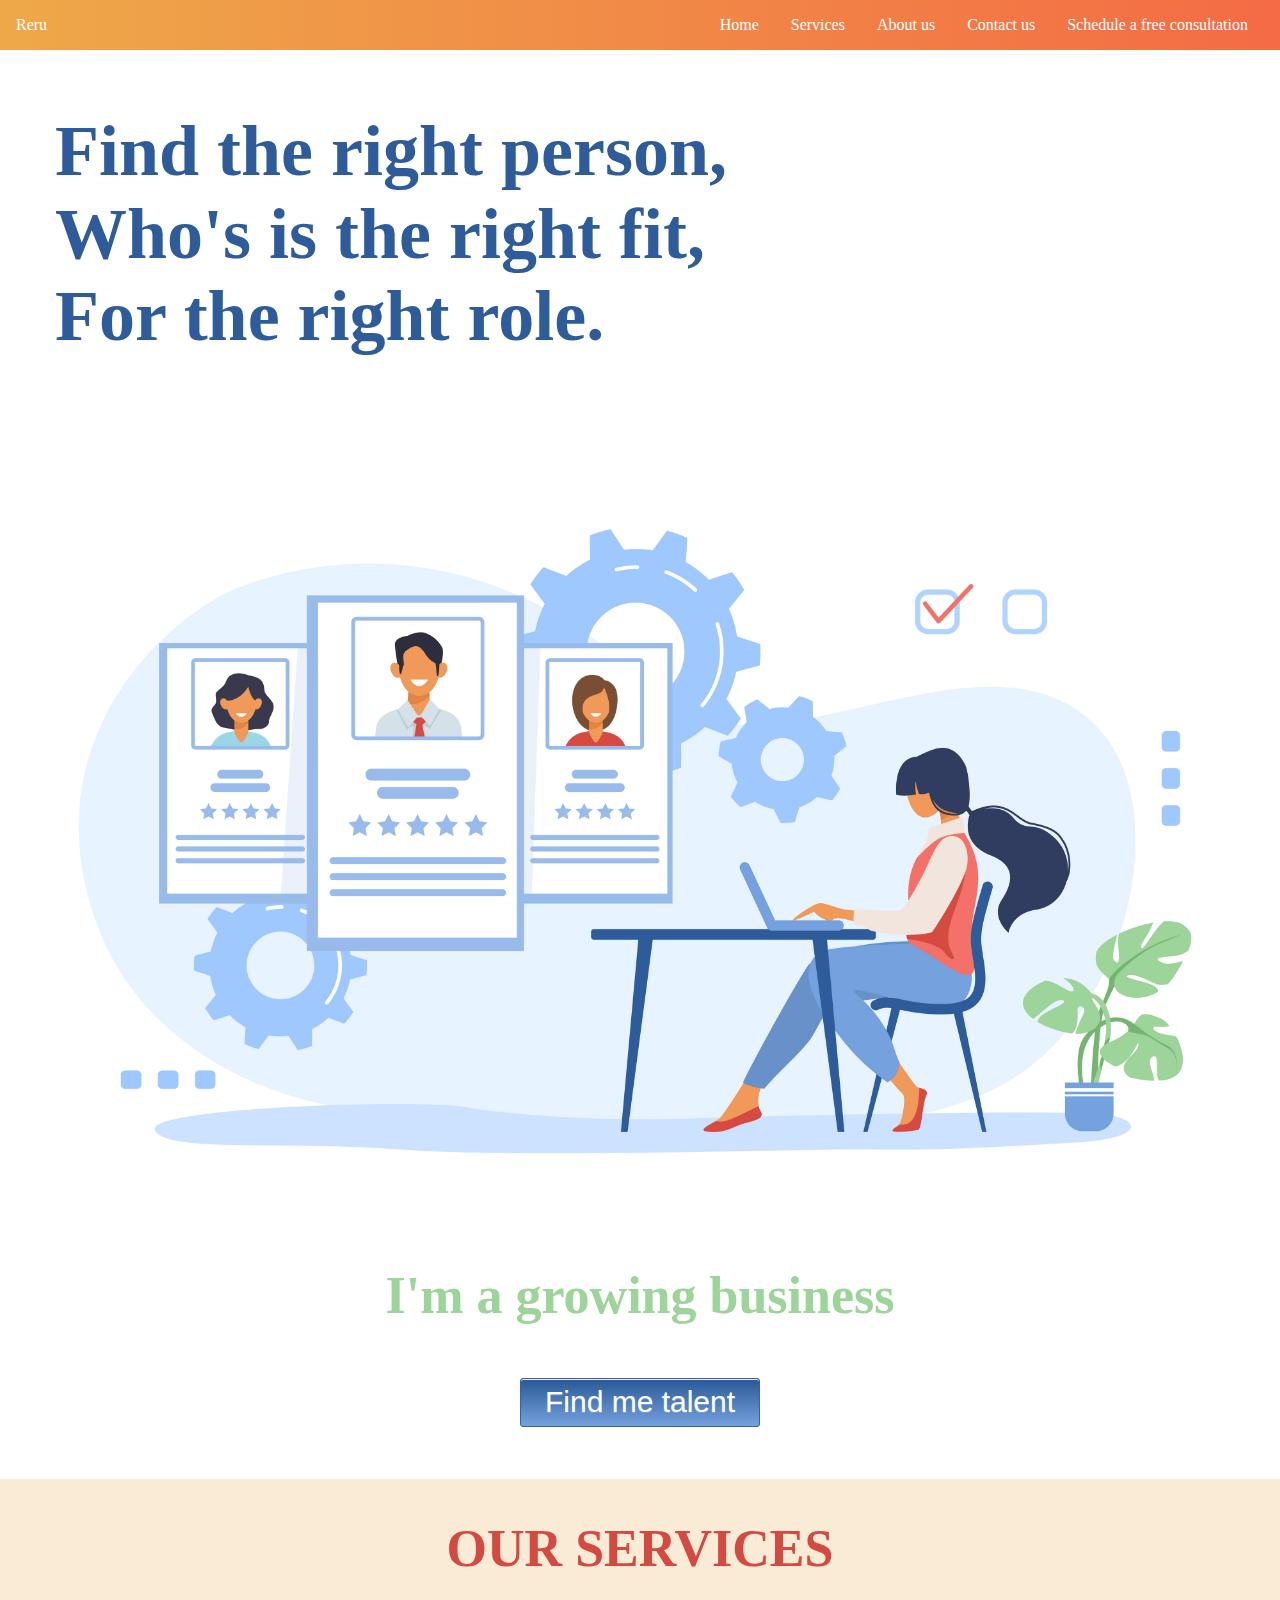
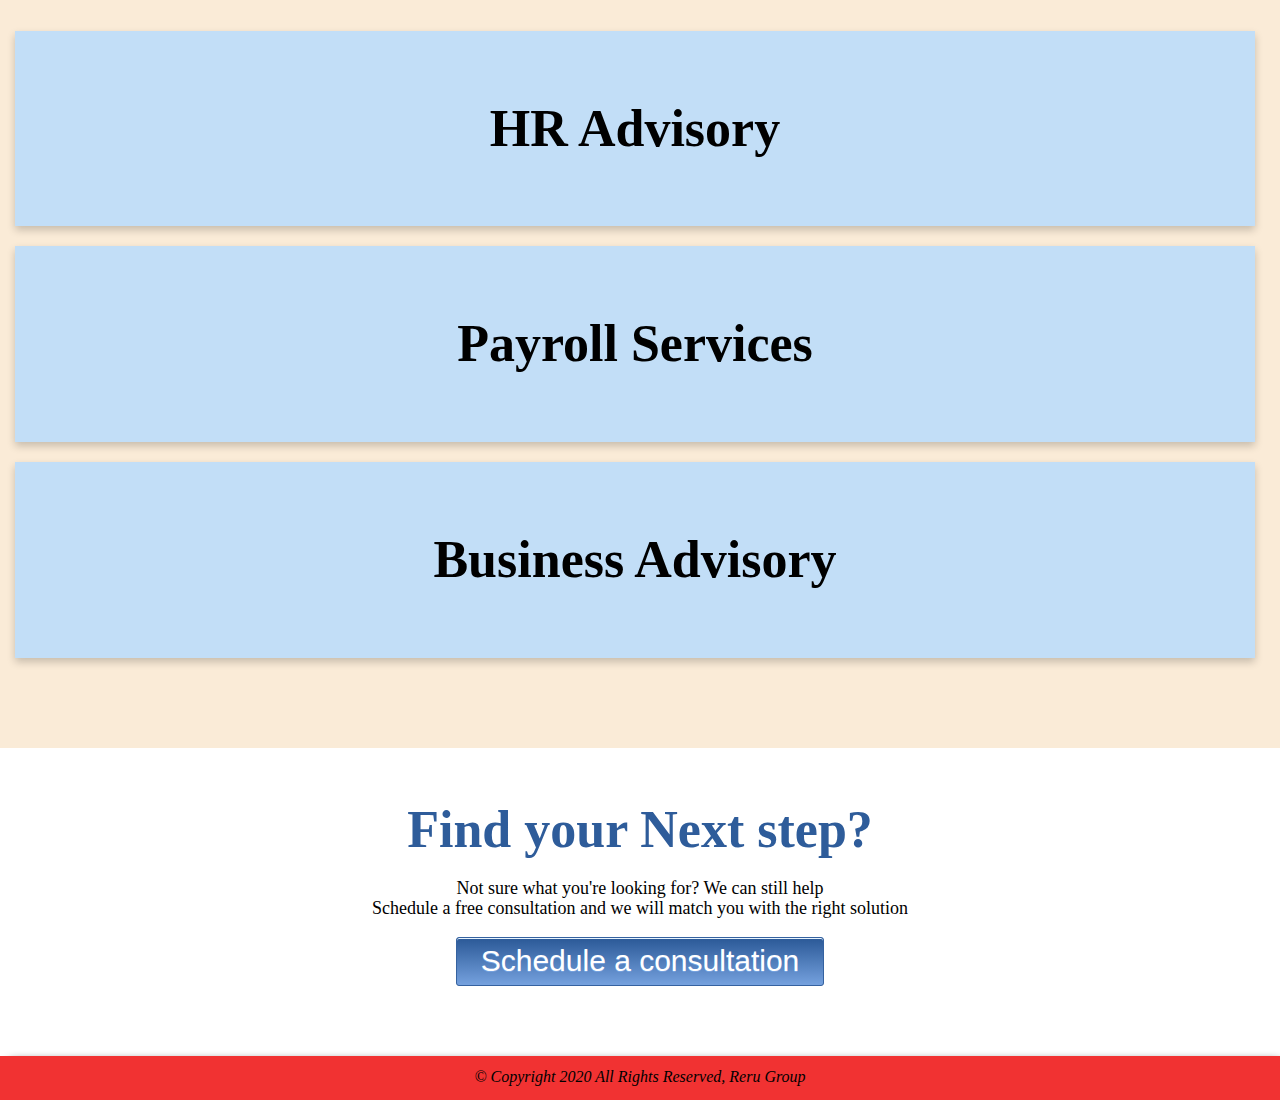
==== hr.html @ c689a2c9 "First commit" ====
<DOCTYPE html!>
    <!--[if lt IE 7]>      <html class="no-js lt-ie9 lt-ie8 lt-ie7"> <![endif]-->
    <!--[if IE 7]>         <html class="no-js lt-ie9 lt-ie8"> <![endif]-->
    <!--[if IE 8]>         <html class="no-js lt-ie9"> <![endif]-->
    <!--[if gt IE 8]><!-->
    <html>
    <!--<![endif]-->

    <head>
        <meta charset="utf-8">

        <link rel="stylesheet" type="text/css" href="./css/true.css">
    </head>

    <body>
        <!--[if lt IE 7]>
            <p class="browsehappy">You are using an <strong>outdated</strong> browser. Please <a href="#">upgrade your browser</a> to improve your experience.</p>
        <![endif]-->
        <header>
            <section class="top-nav">
                <div>
                    Reru
                </div>
                <input id="menu-toggle" type="checkbox" />
                <label class='menu-button-container' for="menu-toggle">
								<div class='menu-button'></div>
							</label>
                <ul class="menu">
                    <li>Home</li>
                    <li>Services</li>
                    <li>About us</li>
                    <li>Contact us</li>
                    <!---->
                    <li>Schedule a free consultation</li>

                </ul>
            </section>


        </header>
        <main>
            <div class="copy-image">
                <div class="row">
                    <div class="column">
                        <h2 class="big">Find the right person,<br>Who's is the right fit,<br>For the right role.</h2>

                    </div>
                    <div class="column">
                        <img src="./media/4565.jpg" class="profile" alt="fosi">

                    </div>
                </div>

            </div>
            <div class="middle">
                <h3 class="grow">I'm a growing business</h3>
                <a href="#" class="myButton">Find me talent</a>
            </div>

            <div class="services">
                <h3 class="middle serve">OUR SERVICES</h3>
                <div class="row hr">
                    <div class="column2">
                        <div class="card">
                            <h3>HR Advisory</h3>
                        </div>
                    </div>
                    <div class="column2">
                        <div class="card">
                            <h3>Payroll Services</h3>
                        </div>
                    </div>
                    <div class="column2">
                        <div class="card">
                            <h3>Business Advisory</h3>
                        </div>
                    </div>
                </div>


            </div>
            <div class="middle steps hr">

                <h3>Find your Next step?</h3>
                <p>Not sure what you're looking for? We can still help<br> Schedule a free consultation and we will match you with the right solution
                </p>
                <a href="#" class="myButton">Schedule a consultation</a>


            </div>
            <div></div>
        </main>
        <footer>
            <address>&copy; Copyright 2020 All Rights Reserved, Reru Group </address>
        </footer>

    </body>

    </html>
---- css/true.css ----
/*! normalize.css v8.0.1 | MIT License | github.com/necolas/normalize.css */
        /* Document
   ========================================================================== */
        /**
 * 1. Correct the line height in all browsers.
 * 2. Prevent adjustments of font size after orientation changes in iOS.
 */
        
        html {
            line-height: 1.15;
            /* 1 */
            -webkit-text-size-adjust: 100%;
            /* 2 */
        }
        /* Sections
   ========================================================================== */
        /**
 * Remove the margin in all browsers.
 */
        
        body {
            margin: 0;
        }
        /**
 * Render the `main` element consistently in IE.
 */
        
        main {
            display: block;
        }
        /**
 * Correct the font size and margin on `h1` elements within `section` and
 * `article` contexts in Chrome, Firefox, and Safari.
 */
        
        h1 {
            font-size: 2em;
            margin: 0.67em 0;
        }
        /* Grouping content
   ========================================================================== */
        /**
 * 1. Add the correct box sizing in Firefox.
 * 2. Show the overflow in Edge and IE.
 */
        
        hr {
            box-sizing: content-box;
            /* 1 */
            height: 0;
            /* 1 */
            overflow: visible;
            /* 2 */
        }
        /**
 * 1. Correct the inheritance and scaling of font size in all browsers.
 * 2. Correct the odd `em` font sizing in all browsers.
 */
        
        pre {
            font-family: monospace, monospace;
            /* 1 */
            font-size: 1em;
            /* 2 */
        }
        /* Text-level semantics
   ========================================================================== */
        /**
 * Remove the gray background on active links in IE 10.
 */
        
        a {
            background-color: transparent;
        }
        /**
 * 1. Remove the bottom border in Chrome 57-
 * 2. Add the correct text decoration in Chrome, Edge, IE, Opera, and Safari.
 */
        
        abbr[title] {
            border-bottom: none;
            /* 1 */
            text-decoration: underline;
            /* 2 */
            text-decoration: underline dotted;
            /* 2 */
        }
        /**
 * Add the correct font weight in Chrome, Edge, and Safari.
 */
        
        b,
        strong {
            font-weight: bolder;
        }
        /**
 * 1. Correct the inheritance and scaling of font size in all browsers.
 * 2. Correct the odd `em` font sizing in all browsers.
 */
        
        code,
        kbd,
        samp {
            font-family: monospace, monospace;
            /* 1 */
            font-size: 1em;
            /* 2 */
        }
        /**
 * Add the correct font size in all browsers.
 */
        
        small {
            font-size: 80%;
        }
        /**
 * Prevent `sub` and `sup` elements from affecting the line height in
 * all browsers.
 */
        
        sub,
        sup {
            font-size: 75%;
            line-height: 0;
            position: relative;
            vertical-align: baseline;
        }
        
        sub {
            bottom: -0.25em;
        }
        
        sup {
            top: -0.5em;
        }
        /* Embedded content
   ========================================================================== */
        /**
 * Remove the border on images inside links in IE 10.
 */
        
        img {
            border-style: none;
        }
        /* Forms
   ========================================================================== */
        /**
 * 1. Change the font styles in all browsers.
 * 2. Remove the margin in Firefox and Safari.
 */
        
        button,
        input,
        optgroup,
        select,
        textarea {
            font-family: inherit;
            /* 1 */
            font-size: 100%;
            /* 1 */
            line-height: 1.15;
            /* 1 */
            margin: 0;
            /* 2 */
        }
        /**
 * Show the overflow in IE.
 * 1. Show the overflow in Edge.
 */
        
        button,
        input {
            /* 1 */
            overflow: visible;
        }
        /**
 * Remove the inheritance of text transform in Edge, Firefox, and IE.
 * 1. Remove the inheritance of text transform in Firefox.
 */
        
        button,
        select {
            /* 1 */
            text-transform: none;
        }
        /**
 * Correct the inability to style clickable types in iOS and Safari.
 */
        
        button,
        [type="button"],
        [type="reset"],
        [type="submit"] {
            -webkit-appearance: button;
        }
        /**
 * Remove the inner border and padding in Firefox.
 */
        
        button::-moz-focus-inner,
        [type="button"]::-moz-focus-inner,
        [type="reset"]::-moz-focus-inner,
        [type="submit"]::-moz-focus-inner {
            border-style: none;
            padding: 0;
        }
        /**
 * Restore the focus styles unset by the previous rule.
 */
        
        button:-moz-focusring,
        [type="button"]:-moz-focusring,
        [type="reset"]:-moz-focusring,
        [type="submit"]:-moz-focusring {
            outline: 1px dotted ButtonText;
        }
        /**
 * Correct the padding in Firefox.
 */
        
        fieldset {
            padding: 0.35em 0.75em 0.625em;
        }
        /**
 * 1. Correct the text wrapping in Edge and IE.
 * 2. Correct the color inheritance from `fieldset` elements in IE.
 * 3. Remove the padding so developers are not caught out when they zero out
 *    `fieldset` elements in all browsers.
 */
        
        legend {
            box-sizing: border-box;
            /* 1 */
            color: inherit;
            /* 2 */
            display: table;
            /* 1 */
            max-width: 100%;
            /* 1 */
            padding: 0;
            /* 3 */
            white-space: normal;
            /* 1 */
        }
        /**
 * Add the correct vertical alignment in Chrome, Firefox, and Opera.
 */
        
        progress {
            vertical-align: baseline;
        }
        /**
 * Remove the default vertical scrollbar in IE 10+.
 */
        
        textarea {
            overflow: auto;
        }
        /**
 * 1. Add the correct box sizing in IE 10.
 * 2. Remove the padding in IE 10.
 */
        
        [type="checkbox"],
        [type="radio"] {
            box-sizing: border-box;
            /* 1 */
            padding: 0;
            /* 2 */
        }
        /**
 * Correct the cursor style of increment and decrement buttons in Chrome.
 */
        
        [type="number"]::-webkit-inner-spin-button,
        [type="number"]::-webkit-outer-spin-button {
            height: auto;
        }
        /**
 * 1. Correct the odd appearance in Chrome and Safari.
 * 2. Correct the outline style in Safari.
 */
        
        [type="search"] {
            -webkit-appearance: textfield;
            /* 1 */
            outline-offset: -2px;
            /* 2 */
        }
        /**
 * Remove the inner padding in Chrome and Safari on macOS.
 */
        
        [type="search"]::-webkit-search-decoration {
            -webkit-appearance: none;
        }
        /**
 * 1. Correct the inability to style clickable types in iOS and Safari.
 * 2. Change font properties to `inherit` in Safari.
 */
        
         ::-webkit-file-upload-button {
            -webkit-appearance: button;
            /* 1 */
            font: inherit;
            /* 2 */
        }
        /* Interactive
   ========================================================================== */
        /*
 * Add the correct display in Edge, IE 10+, and Firefox.
 */
        
        details {
            display: block;
        }
        /*
 * Add the correct display in all browsers.
 */
        
        summary {
            display: list-item;
        }
        /* Misc
   ========================================================================== */
        /**
 * Add the correct display in IE 10+.
 */
        
        template {
            display: none;
        }
        /**
 * Add the correct display in IE 10.
 */
        
        [hidden] {
            display: none;
        }
        
        header {
            background-color: #ffffff;
            font: 'Open Sans', sans-serif;
        }
        
        @import url(https://fonts.googleapis.com/css?family=Raleway);
        h2 {
            vertical-align: center;
            text-align: left;
            padding-left: 60px;
            font-size: 72px;
        }
        
        html,
        body {
            margin: 0;
            height: 100%;
        }
        
        * {
            font-family: "Raleway";
            box-sizing: border-box;
        }
        
        .top-nav {
            display: flex;
            flex-direction: row;
            align-items: center;
            justify-content: space-between;
            background-color: #00BAF0;
            background: linear-gradient(to left, #f46b45, #eea849);
            /* W3C, IE 10+/ Edge, Firefox 16+, Chrome 26+, Opera 12+, Safari 7+ */
            color: #FFF;
            height: 50px;
            padding: 1em;
        }
        
        .menu {
            display: flex;
            flex-direction: row;
            list-style-type: none;
            margin: 0;
            padding: 0;
        }
        
        .menu>li {
            margin: 0 1rem;
        }
        
        .menu-button-container {
            display: none;
            height: 100%;
            width: 30px;
            cursor: pointer;
            flex-direction: column;
            justify-content: center;
            align-items: center;
        }
        
        #menu-toggle {
            display: none;
        }
        
        .menu-button,
        .menu-button::before,
        .menu-button::after {
            display: block;
            background-color: #fff;
            position: absolute;
            height: 4px;
            width: 30px;
            transition: transform 400ms cubic-bezier(0.23, 1, 0.32, 1);
            border-radius: 2px;
        }
        
        .menu-button::before {
            content: '';
            margin-top: -8px;
        }
        
        .menu-button::after {
            content: '';
            margin-top: 8px;
        }
        
        #menu-toggle:checked+.menu-button-container .menu-button::before {
            margin-top: 0px;
            transform: rotate(405deg);
        }
        
        #menu-toggle:checked+.menu-button-container .menu-button {
            background: rgba(255, 255, 255, 0);
        }
        
        #menu-toggle:checked+.menu-button-container .menu-button::after {
            margin-top: 0px;
            transform: rotate(-405deg);
        }
        
        @media (min-width: 768px) and (max-width: 1024px) {
            .menu-button-container {
                display: flex;
            }
            .menu {
                position: absolute;
                top: 0;
                margin-top: 50px;
                left: 0;
                flex-direction: column;
                width: 100%;
                justify-content: center;
                align-items: center;
            }
            #menu-toggle~.menu li {
                height: 0;
                margin: 0;
                padding: 0;
                border: 0;
                transition: height 400ms cubic-bezier(0.23, 1, 0.32, 1);
            }
            #menu-toggle:checked~.menu li {
                border: 1px solid #333;
                height: 2.5em;
                padding: 0.5em;
                transition: height 400ms cubic-bezier(0.23, 1, 0.32, 1);
            }
            .menu>li {
                display: flex;
                justify-content: center;
                margin: 0;
                padding: 0.5em 0;
                width: 100%;
                color: white;
                background-color: #222;
            }
            .menu>li:not(:last-child) {
                border-bottom: 1px solid #444;
            }
        }
        
        .row {
            display: flex;
            flex-direction: row;
            flex-wrap: wrap;
            width: 100%;
        }
        
        .column {
            display: flex;
            flex-direction: column;
            flex-basis: 100%;
            grid-gap: 5px;
        }
        
        img.profile {
            float: right;
            max-width: 100%;
            padding-top: 65px;
        }
        
        h3 {
            font-size: 52px;
        }
        
        .middle {
            text-align: center;
        }
        
        .column2 {
            float: left;
            width: 33%;
            padding: 0 20px;
        }
        /* Remove extra left and right margins, due to padding in columns */
        
        .row {
            margin: 0 -5px;
        }
        /* Clear floats after the columns */
        
        .row:after {
            content: "";
            display: table;
            clear: both;
        }
        /* Style the counter cards */
        
        .card {
            box-shadow: 0 4px 8px 0 rgba(0, 0, 0, 0.2);
            /* this adds the "card" effect */
            padding: 16px;
            text-align: center;
            background-color: #c2def7;
        }
        /* Responsive columns - one column layout (vertical) on small screens */
        
        @media only screen and (min-width: 481px) {
            .column2 {
                width: 100%;
                display: block;
                margin-bottom: 20px;
            }
            .column {
                flex: unset;
            }
            img.profile {
                max-width: 100%;
            }
        }
        
        @media only screen and (min-width: 1281px) {
            img.profile {
                max-width: 65%;
            }
            .column {
                flex: 1;
            }
            .column2 {
                float: left;
                width: 33%;
                padding: 0 20px;
            }
        }
        
        div.steps>h3 {
            margin-block-end: 0.3em;
            color: #2e5c9a;
        }
        
        .big {
            color: #2e5c9a;
        }
        
        .myButton {
            box-shadow: inset 0px 1px 0px 0px #e7f3fe;
            background: linear-gradient(to bottom, #2e5c9a 5%, #75a1de 100%);
            background-color: #2e5c9a;
            border-radius: 3px;
            border: 1px solid #3562a0;
            display: inline-block;
            cursor: pointer;
            color: #ffffff;
            font-family: Arial;
            font-size: 30px;
            padding: 6px 24px;
            text-decoration: none;
            text-shadow: 0px 1px 0px #75a1de;
        }
        
        .myButton:hover {
            background: linear-gradient(to bottom, #bc3315 5%, #d0451b 100%);
            background-color: #bc3315;
        }
        
        .myButton:active {
            position: relative;
            top: 1px;
        }
        
        .grow {
            color: #9cd49a;
        }
        
        .serve {
            color: #d44a40;
            padding-top: 40px;
        }
        
        .services {
            background-color: antiquewhite;
        }
        
        .hr {
            padding-bottom: 70px;
        }
        
        footer {
            width: 100%;
            background: #336699;
            float: left;
            margin: 0 0 .5% 0;
            border-radius: 10px;
            box-shadow: 5px 5px 10px #202020
        }
        
        address {
            font-size: 16px;
            text-align: center;
            color: #000000;
            padding: 1% 0;
            background-color: #f13232;
        }
        
        p {
            font-size: large;
        }
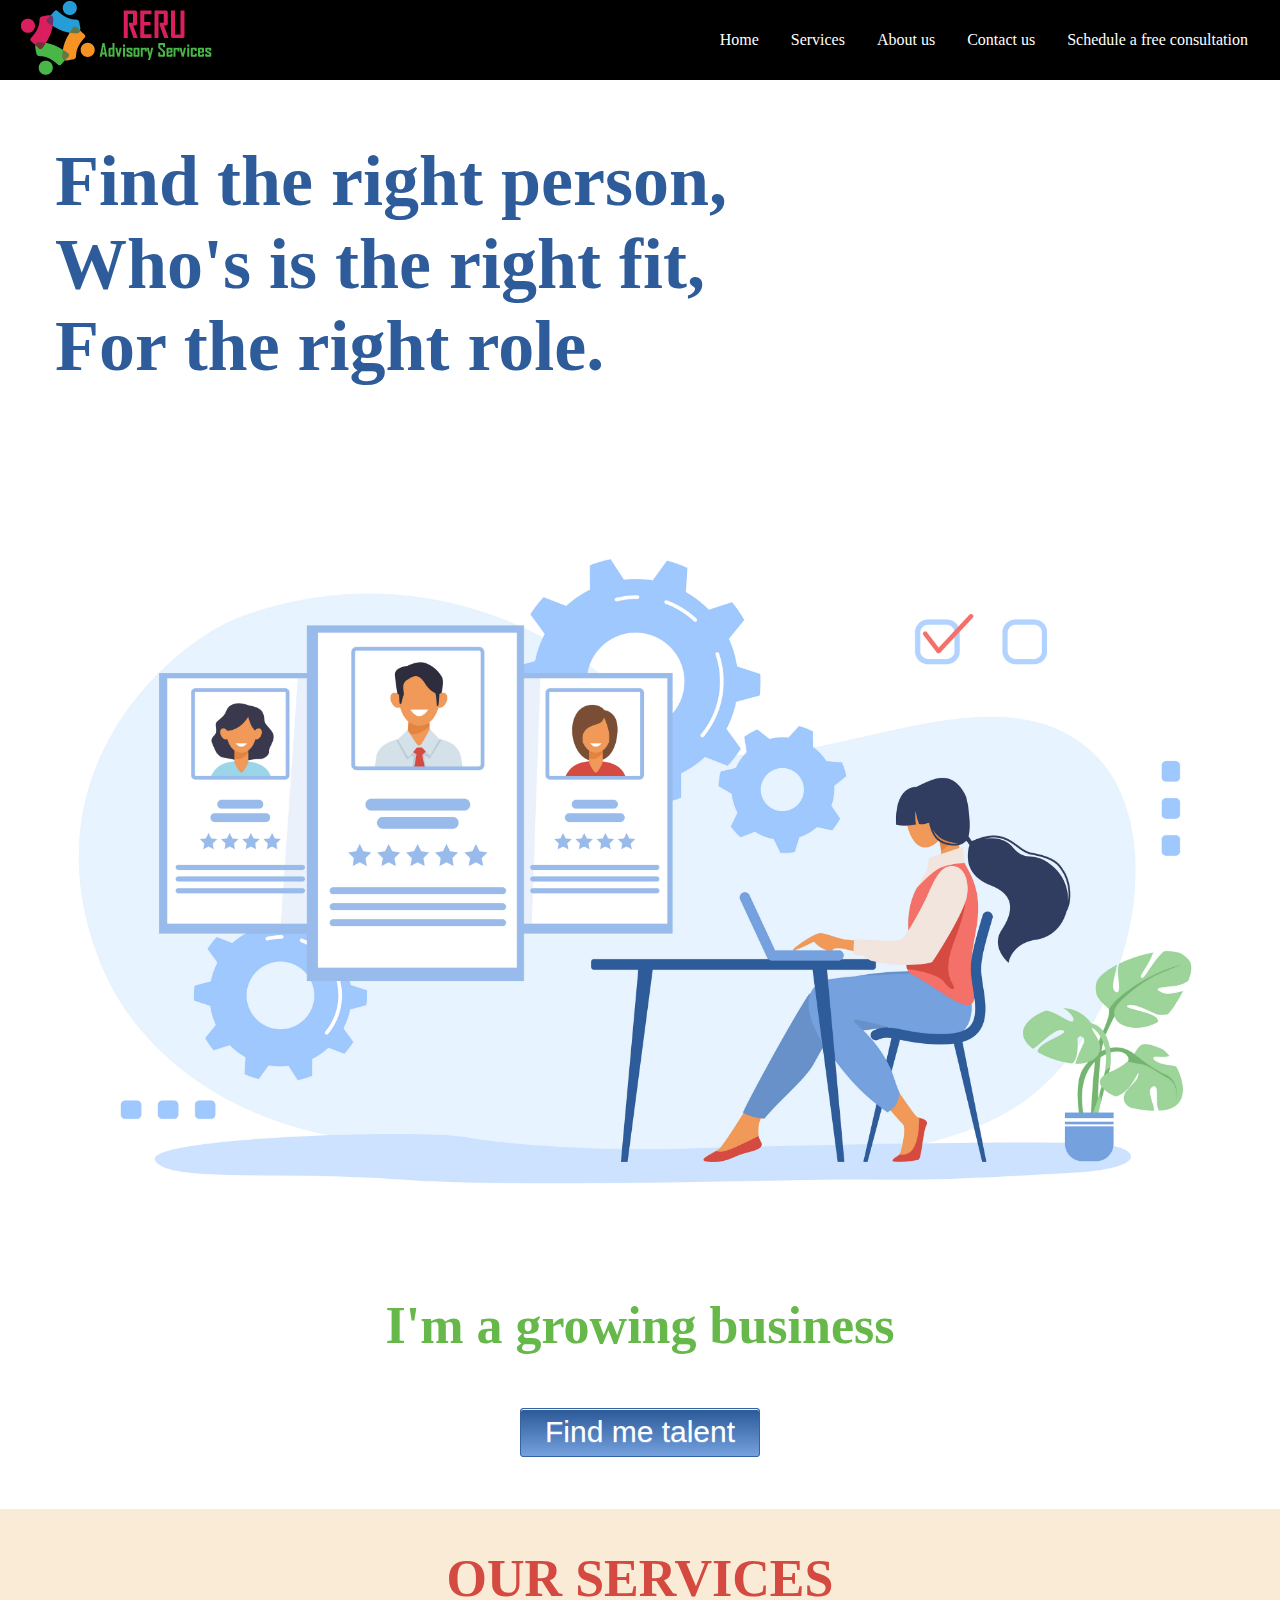
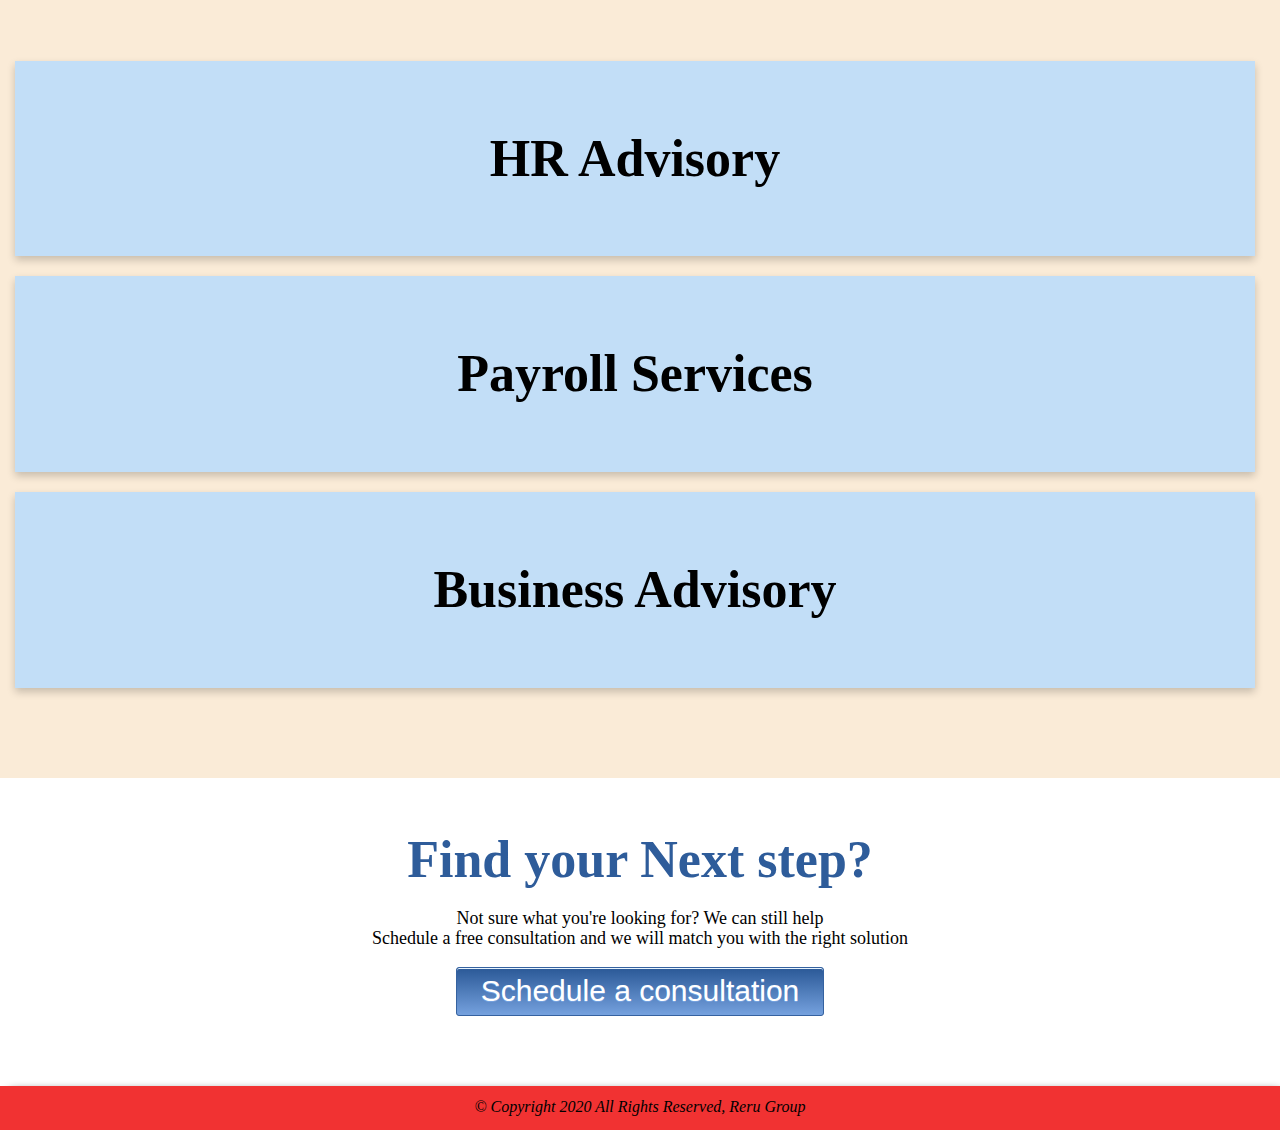
==== commit b7ce32d1: "Add existing file" ====
--- a/hr.html
+++ b/hr.html
@@ -19,7 +19,7 @@
         <header>
             <section class="top-nav">
                 <div>
-                    Reru
+                    <img src="./media/reruhr-logo.png" alt="RERU HR">
                 </div>
                 <input id="menu-toggle" type="checkbox" />
                 <label class='menu-button-container' for="menu-toggle">
--- a/css/true.css
+++ b/css/true.css
@@ -368,10 +368,10 @@
             align-items: center;
             justify-content: space-between;
             background-color: #00BAF0;
-            background: linear-gradient(to left, #f46b45, #eea849);
+            background: black;
             /* W3C, IE 10+/ Edge, Firefox 16+, Chrome 26+, Opera 12+, Safari 7+ */
             color: #FFF;
-            height: 50px;
+            height: 80px;
             padding: 1em;
         }
         
@@ -598,7 +598,7 @@
         }
         
         .grow {
-            color: #9cd49a;
+            color: #65b849;
         }
         
         .serve {
